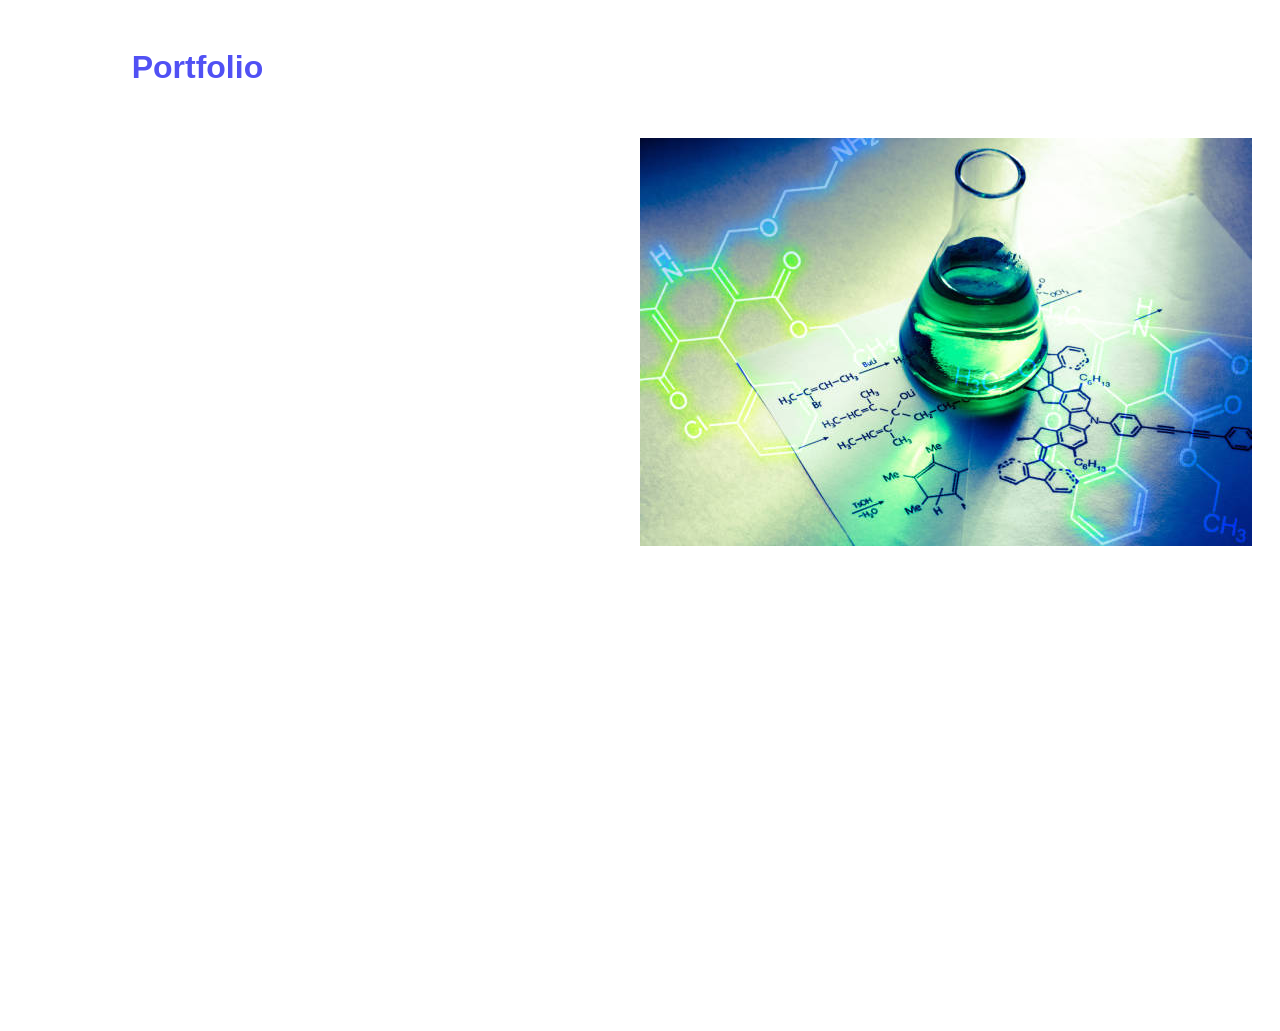
==== index.html @ a598170c "fresh link to existing respository" ====
<!DOCTYPE html>
<html lang="en">
<head>
    <meta charset="UTF-8">
    <meta name="viewport" content="width=1200">
    <title>My Portfolio</title>
    <link rel="stylesheet" href="style.css">
</head>

<body>
    <header class="header">
        <div class="logo">
            <h1>Dain's <span style="color: rgb(81, 81, 244);">Portfolio</span></h1>
        </div>
         <div class="navbar">
            <a href="index.html">Home</a>
            <a href="about me.html">About Me</a>
            <a href="skills & experience.html">Skills & Experience</a>
            <a href="services.html">Services</a>
            <a href="contact me.html">Contact Me</a>
          </div>
    </header>
    <div class="main">
        <div class="homie">
         <div class="Home-content">
           <h1>Bridging Molecular Science with Computational Intelligence<span></span></h1>
           <h3 class="typing-text">Accelerating Discovery through AI-Driven Molecular Design<span></span></h3>
           <p>I leverage advanced machine learning, deep learning, and molecular simulations to bridge the gap between complex chemical structures and functional, real-world applications. By transforming traditional, "guess-and-check" laboratory methods into high-speed, in-silico,"design-first" workflows, I enable the rapid identification and optimization of novel molecules. </p>
           </div>
           <div class="homeimg">
            <img src="chm1.jpg">
           </div>
        
        </div>
        <div class="ttp">
          <div class="img-c">
              <img src="https://media.istockphoto.com/id/1511226415/photo/unlock-potential-of-business-success-stairs-dart-and-dartboard-targets-magnifying-glass-with.jpg?s=612x612&w=0&k=20&c=AyZSkt_ajo8JfbwJp9p86Ew24N37tMoq60hR5k_g9Rk=" alt="">
         </div>
           <div>
            <h3 class="typing-text">Core Competencies & Impact</h3>
           <ol>
            <li>AI-Driven Molecular Design: Utilizing generative models (GANs) to create novel molecules with desired properties.</li>
            <li>Predictive Modeling & Simulations: Employing molecular dynamics (MD) and quantum mechanics to predict structure-activity relationships, binding affinities, and toxicity.</li>
            <li>Autonomous Discovery: Developing closed-loops AI workflows that optimize drug and material design pipelines.</li>
            <li>Protein & Bimolecular Engineering: Leveraging AI (like AlphaFold) to analyze structure-function relationships.</li>
            <li>AI-Driven Molecular Design: Utilizing generative models (GANs) to create novel molecules with desired properties.</li>
            <li>Predictive Modeling & Simulations: Employing molecular dynamics (MD) and quantum mechanics to predict structure-activity relationships, binding affinities, and toxicity.</li>
            <li>Autonomous Discovery: Developing closed-loops AI workflows that optimize drug and material design pipelines.</li>
            <li>Protein & Bimolecular Engineering: Leveraging AI (like AlphaFold) to analyze structure-function relationships.</li>
           </ol> 
           </div>
         

           </div>

        <h3 class="typing texts">Vision</h3>
           <p>Transitioning from molecular exploration to molecular engineering, creating a "computational microscpe" to visualize and manipulate molecular behavior at the atomic level, speeding up breakthroughs in therapeutics and materials.</p>
            
    
  

     
        
    
        
    

        <!-- 
        learn abiout asides tag and use it in this your project as well as article tag

        find out more tags  

    

        
</body>
</html>
---- style.css ----
body{
    padding: 20px;
    font-family: system-ui, -apple-system, BlinkMacSystemFont, 'Segoe UI', Roboto, Oxygen, Ubuntu, Cantarell, 'Open Sans', 'Helvetica Neue', sans-serif;
    font-size: 18px;
    color: #FFFFFF;
    background-image: url('https://media.istockphoto.com/id/2119624053/vector/abstract-black-pattern-line-curve-background-design-vector-illustration.jpg?s=612x612&w=0&k=20&c=AEn3Bs6nkpS7h1LYUtLP_rNRXdoQ8oTewrwnT1GDmQ8=');
}

hr{
    height: 20px; 
    width: 100%; 
    background-color: brown;
}

.typing-text {
    font-size: 24px;
    font-weight: bold;
    color: #ffffff;
    font-weight: regular; 
    
}

.header{
    display: flex;
    justify-content: space-between;
    align-items: center;
}

.navbar{
    padding-right: 20px;
}

.navbar a{
    color: #FFFFFF;
    padding: 5px;
}

.logo h1{
    font-family: Impact, Haettenschweiler, 'Arial Narrow Bold', sans-serif;
    font-weight: 5px;
    font-size: 32px;
}

.homie{
    display: flex;
    justify-content: space-between;
    align-items: center;
    padding-top: 30px;
    padding-bottom: 30px;
}

.contact-links a{
    color: #FFFFFF;
    text-decoration: none;
}


.about-flex{
display: flex;
justify-content: center;
gap: 20px;
padding: 20px;
}
.about-flex h3{
    flex: 1;
    padding: 30px;
    text-align: center;
    border: 2px solid #FFFFFF;
    background-color: black;
    border-radius: 8px;
}
@media (max-width: 1200px) {
    .about-flex {
        flex-direction: 0;
        align-items: center;
    }
    .about-flex h3 {
        width: 100%;
    }
}


.ttp{
    display: flex;
    justify-content: space-between;
}

.img-c{  
    align-items: center;
    padding-top: 50px;   
}

.typing-text{
    margin: 20px;
}


.me-img{
    display: flex;
    justify-content: center;
    align-items: center;
    gap: 30px;
    padding-top: 40px;
    padding-bottom: 40px;
    margin: 10px;
}
.side-img{
    max-width: 40%;
    height: auto;
}
.me-text{
    flex: 1;
}
@media (max-width: 1200px) {
    .me-img {
        flex-direction: 0;
        text-align: center;
    }
    .side-img {
        max-width: 100%;
        height: auto;
    }
}

.main-article{
    padding: 20px;
    border: 1px solid #ddd;
    background-color: black;
    border-radius: 8px;
    margin: 10px;
}

.comments-section{
    margin-top: 40px;
    margin-bottom: 10px;
    padding: 10px;
    border: 1px solid #ddd;
    background-color: black;
    border-radius: 8px;
}



.S-E{
    display: flex;
    justify-content: space-between;
    padding: 20px;
    border: 1px solid #ddd;
    background-color: darkolivegreen;
    border-radius: 8px;
    gap: 20px;   
    padding-bottom: 20px;
}

@media (max-width: 1200px) {
    .S-E {
        flex-direction: 0;
        align-items: center;
    }
}

.FP{
    padding: 30px;
}


.projects{
    display: inline-block;
    justify-content: space-between;
    gap: 80px;
    text-align: center;
    
}
.P1{
    padding-top: 80px;
    }
.P2{
    padding-top: 80px;
    }
.P3{
    padding-top: 80px;
    }

@media (max-width: 1200px) {
    .projects {
        align-items: center;
    }   
    .P3 {
        padding-right: 0;
    }
}
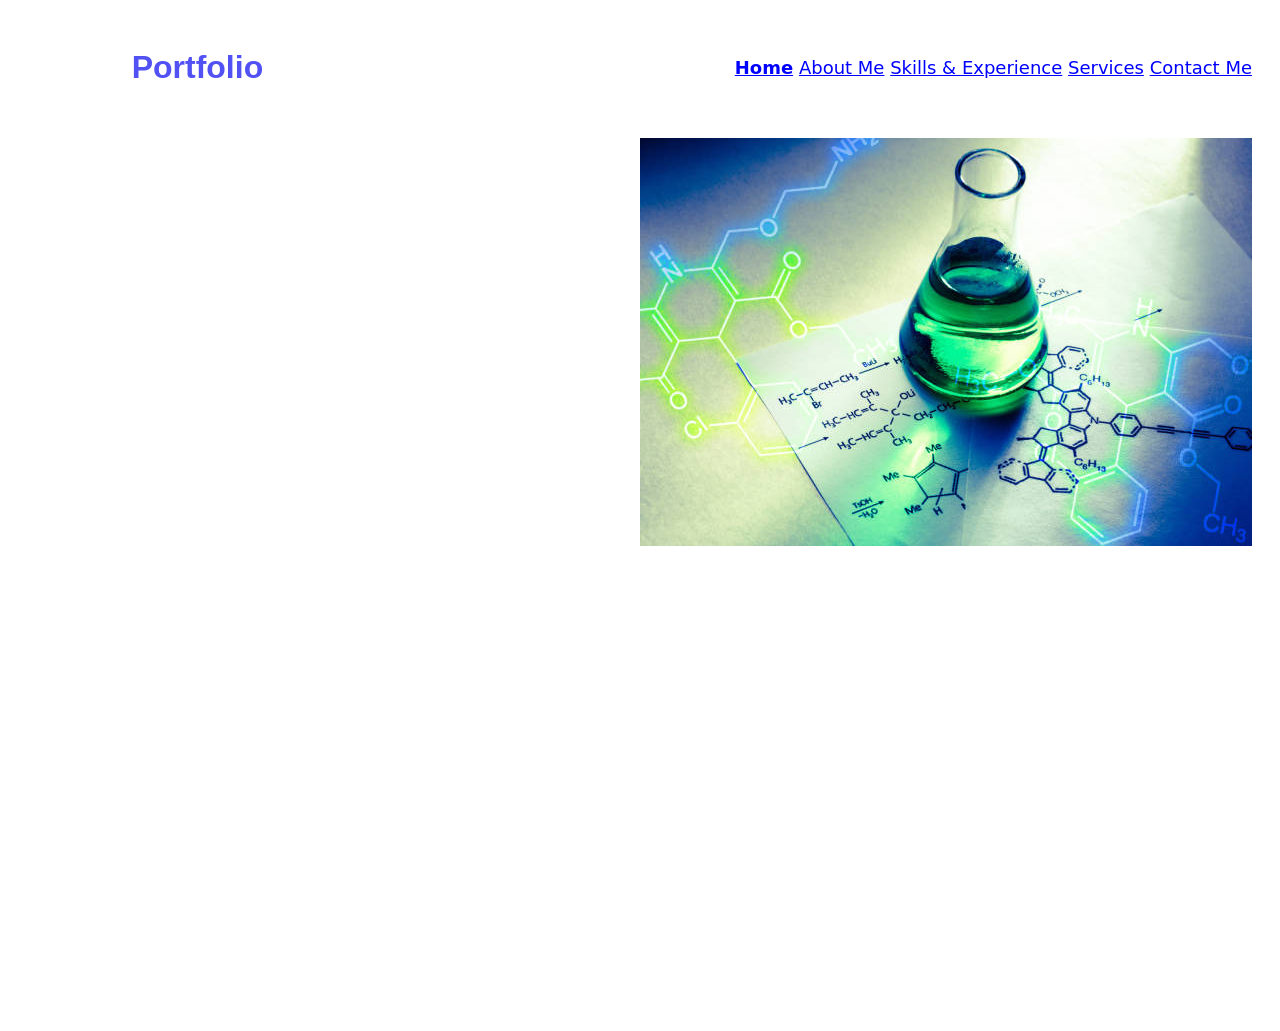
==== commit 4ea6a1e8: "Initial commit: website ready" ====
--- a/index.html
+++ b/index.html
@@ -1,10 +1,11 @@
-<!DOCTYPE html>
+    <!DOCTYPE html>
 <html lang="en">
 <head>
     <meta charset="UTF-8">
     <meta name="viewport" content="width=1200">
     <title>My Portfolio</title>
-    <link rel="stylesheet" href="style.css">
+    <link rel="stylesheet" href="global.css">
+    <link rel="stylesheet" href="index.css">
 </head>
 
 <body>
@@ -13,7 +14,7 @@
             <h1>Dain's <span style="color: rgb(81, 81, 244);">Portfolio</span></h1>
         </div>
          <div class="navbar">
-            <a href="index.html">Home</a>
+            <a class="active" href="index.html">Home</a>
             <a href="about me.html">About Me</a>
             <a href="skills & experience.html">Skills & Experience</a>
             <a href="services.html">Services</a>
--- a/global.css
+++ b/global.css
@@ -0,0 +1,78 @@
+
+body{
+    padding: 20px;
+    font-family: system-ui, -apple-system, BlinkMacSystemFont, 'Segoe UI', Roboto, Oxygen, Ubuntu, Cantarell, 'Open Sans', 'Helvetica Neue', sans-serif;
+    font-size: 18px;
+    color: #FFFFFF;
+    background-image: url('https://media.istockphoto.com/id/2119624053/vector/abstract-black-pattern-line-curve-background-design-vector-illustration.jpg?s=612x612&w=0&k=20&c=AEn3Bs6nkpS7h1LYUtLP_rNRXdoQ8oTewrwnT1GDmQ8=');
+}
+
+hr{
+    height: 20px; 
+    width: 100%; 
+    background-color: brown;
+}
+
+.typing-text {
+    font-size: 24px;
+    font-weight: bold;
+    color: #ffffff;
+    font-weight: regular; 
+    
+}
+
+.header{
+    display: flex;
+    justify-content: space-between;
+    align-items: center;
+}
+
+
+.navbar a:link {
+  color: blue;
+}
+
+
+.navbar a:hover {
+  color: red;
+  text-decoration: underline;
+}
+
+.navbar a:active {
+  color: orange;
+}
+
+.navbar a.active {
+  color: blue;
+  font-weight: bold;
+}
+
+
+
+.logo h1{
+    font-family: Impact, Haettenschweiler, 'Arial Narrow Bold', sans-serif;
+    font-weight: 5px;
+    font-size: 32px;
+}
+
+
+.typing-text{
+    margin: 20px;
+}
+
+
+
+
+
+
+
+
+
+
+
+
+ 
+
+
+
+
--- a/index.css
+++ b/index.css
@@ -0,0 +1,17 @@
+.ttp{
+    display: flex;
+    justify-content: space-between;
+}
+
+.img-c{  
+    align-items: center;
+    padding-top: 50px;   
+}
+
+.homie{
+    display: flex;
+    justify-content: space-between;
+    align-items: center;
+    padding-top: 30px;
+    padding-bottom: 30px;
+}
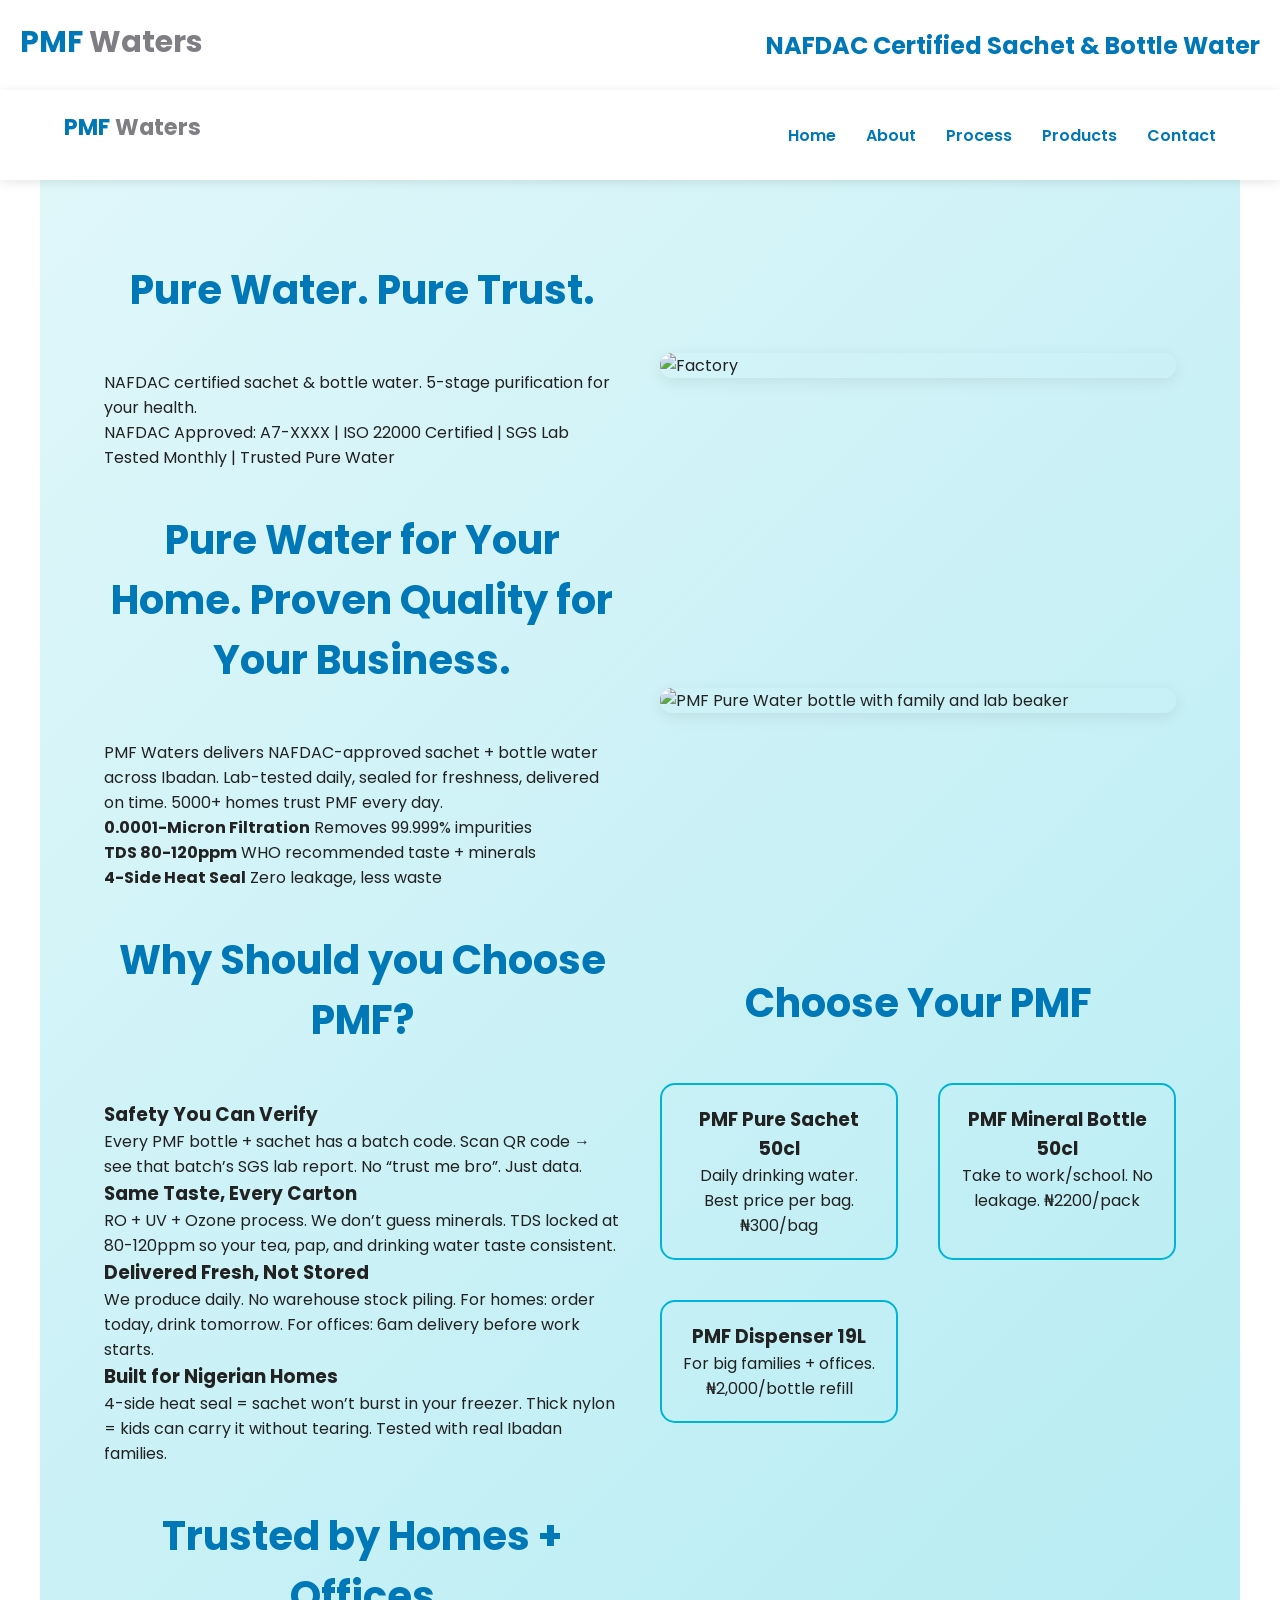
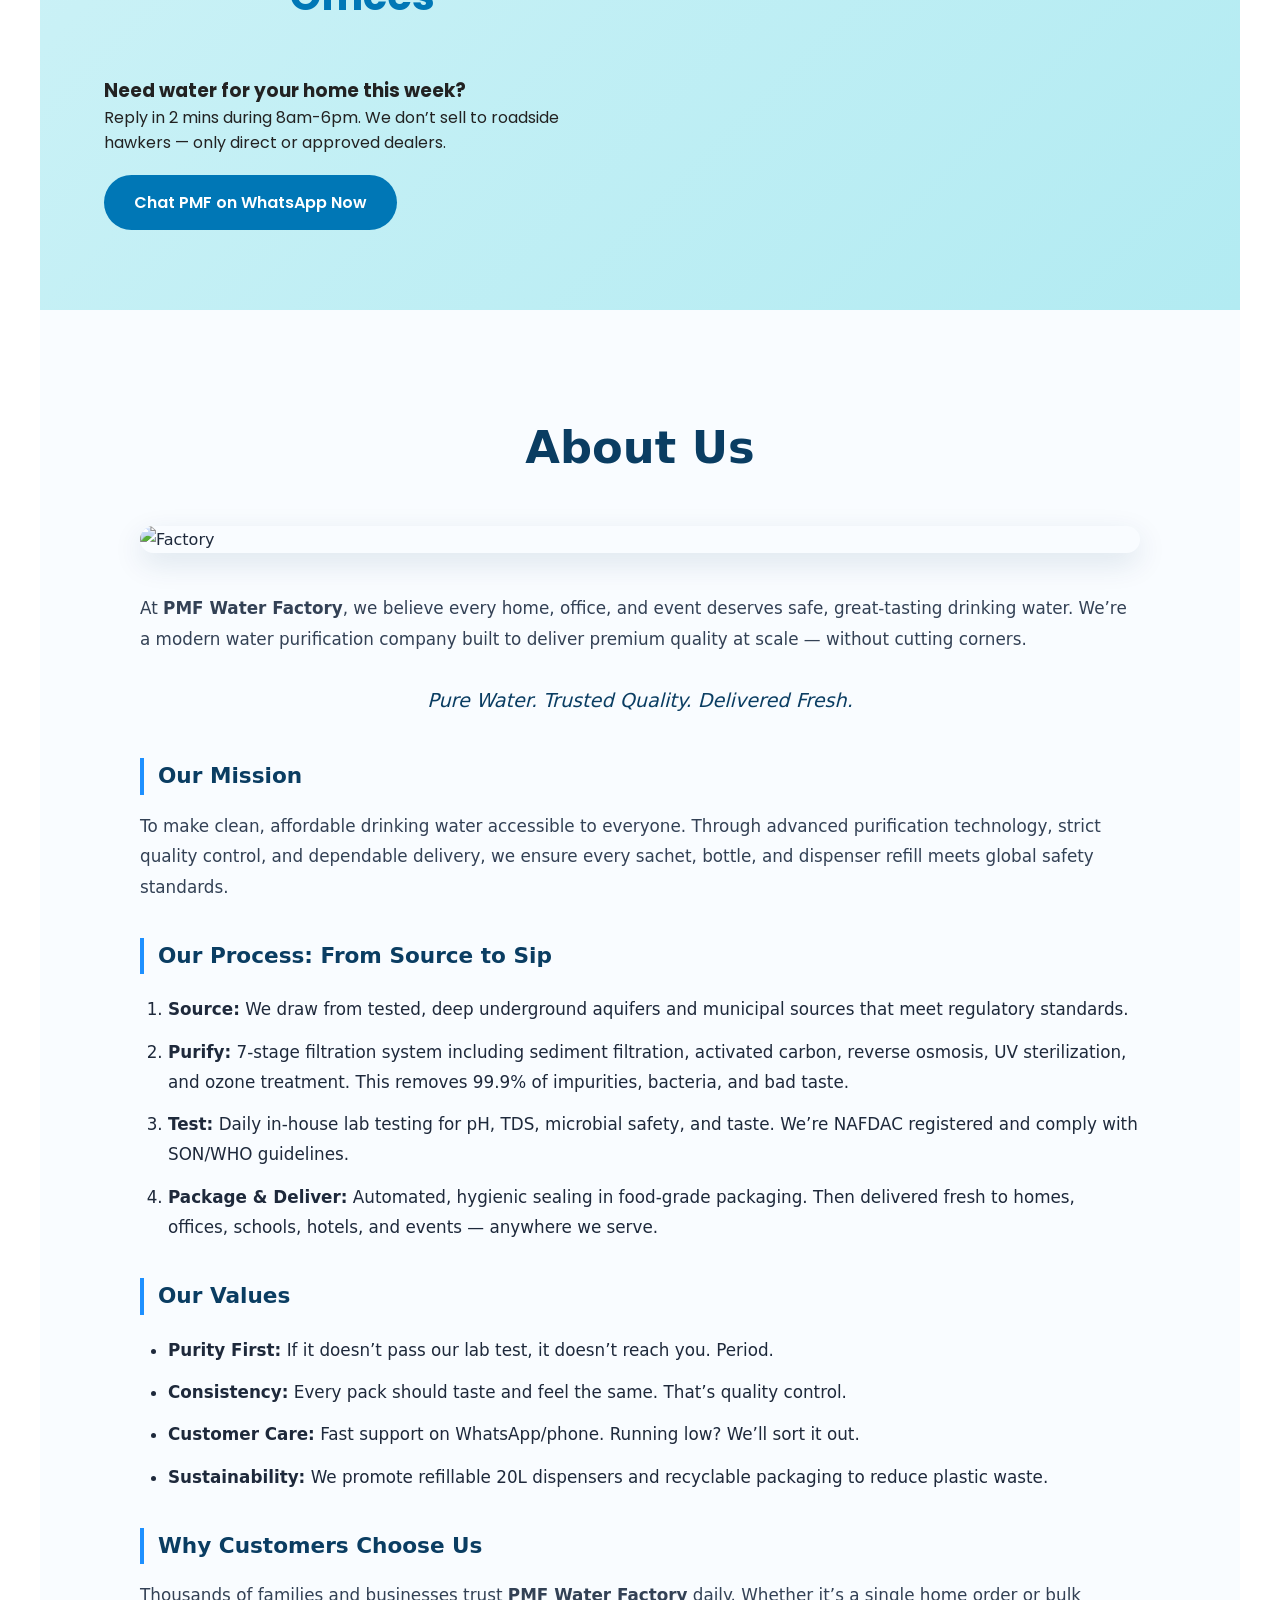
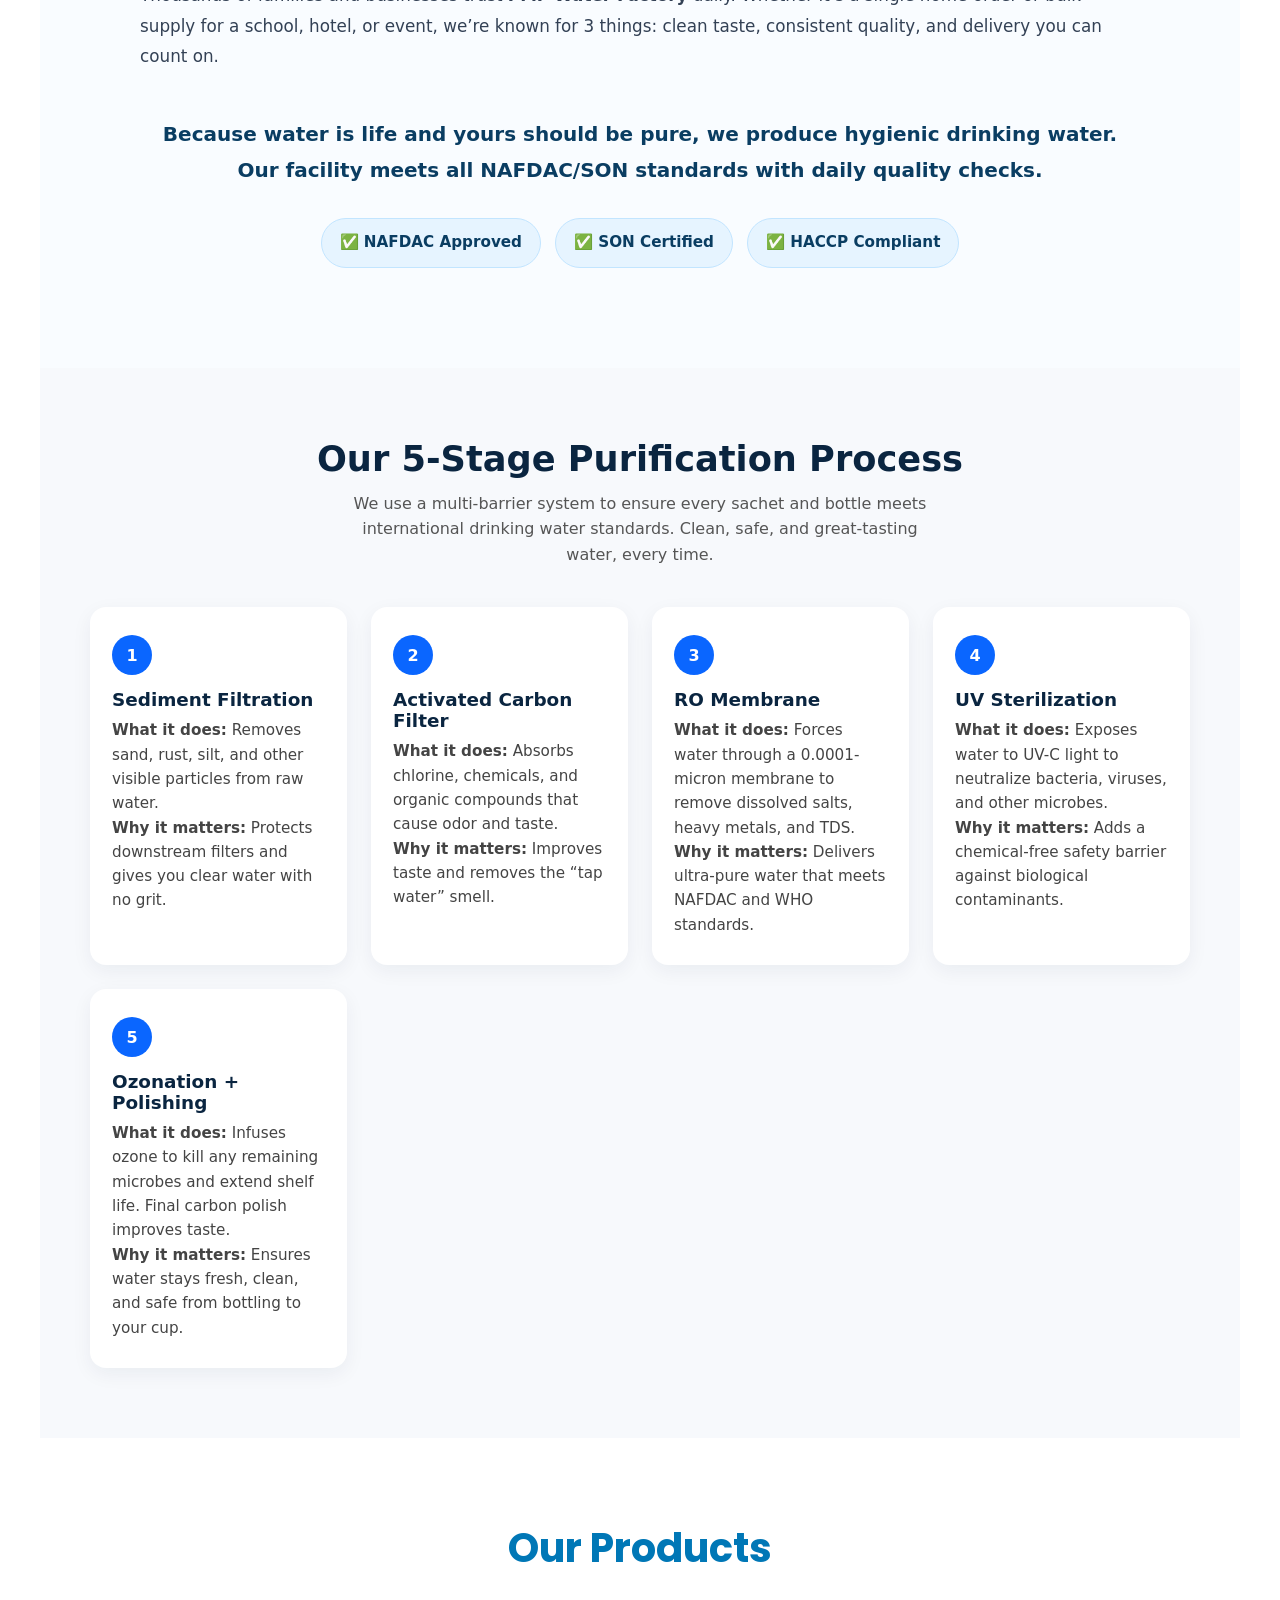
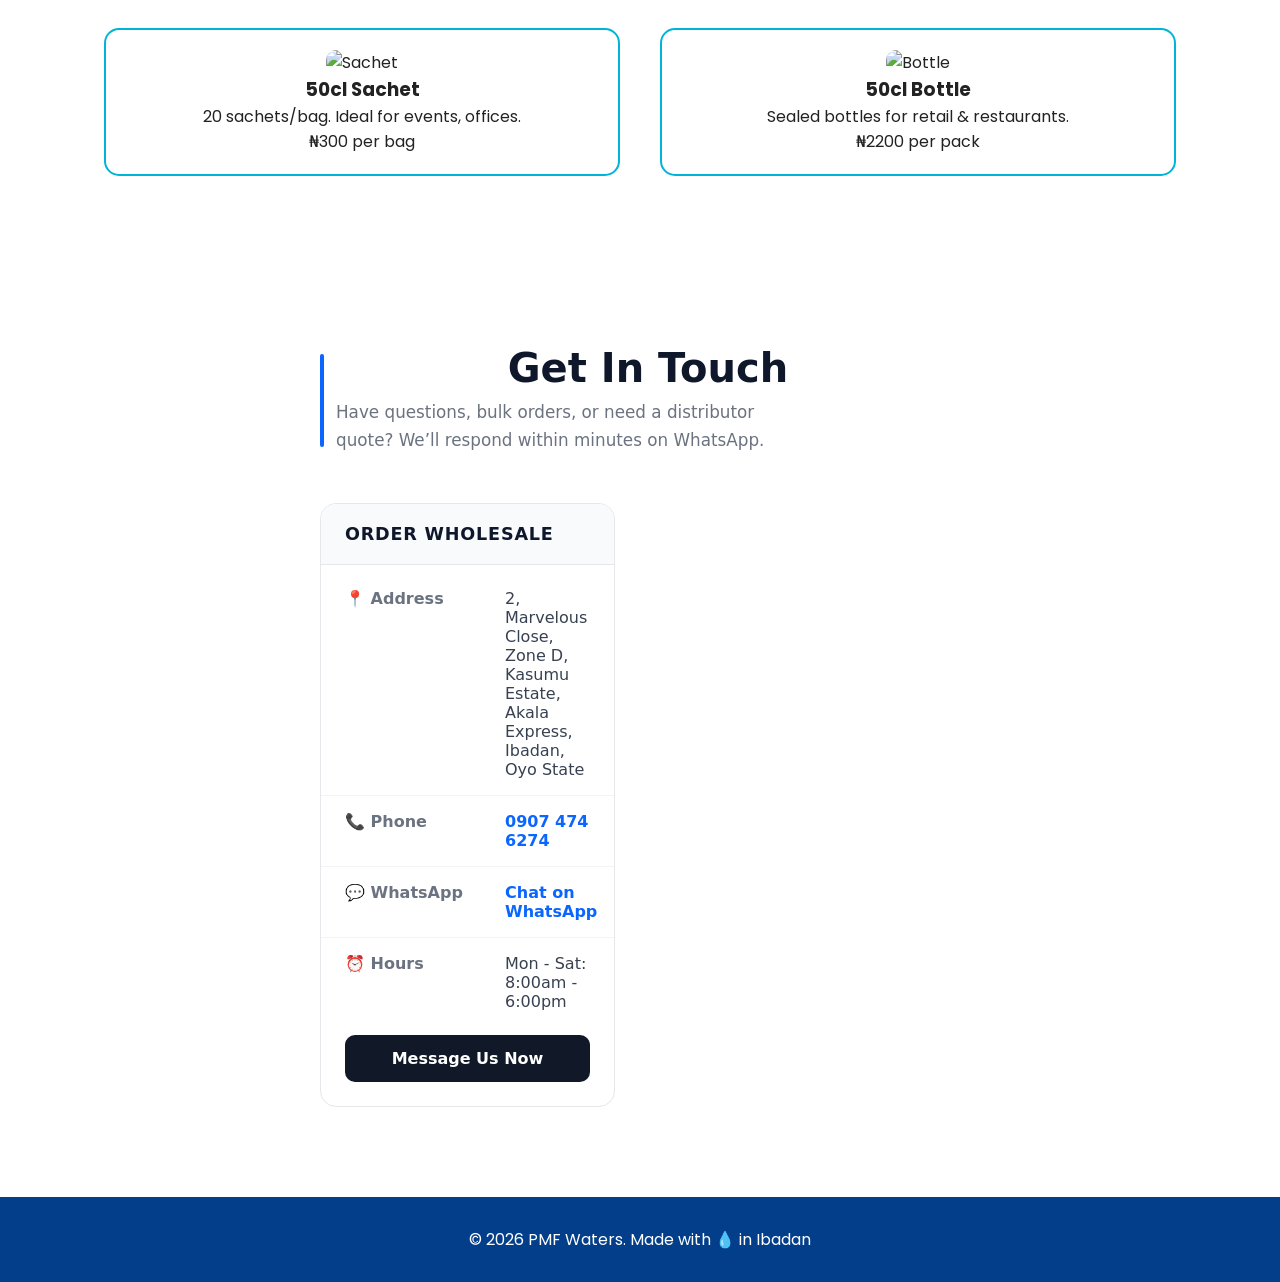
==== commit ee3056bd: "Fix filename case for Vercel" ====
--- a/index.html
+++ b/index.html
@@ -1,78 +1,292 @@
-    <!DOCTYPE html>
+<!DOCTYPE html>
 <html lang="en">
 <head>
-    <meta charset="UTF-8">
-    <meta name="viewport" content="width=1200">
-    <title>My Portfolio</title>
-    <link rel="stylesheet" href="global.css">
-    <link rel="stylesheet" href="index.css">
+  <meta charset="UTF-8">
+  <meta name="viewport" content="width=device-width, initial-scale=1.0">
+  <title>PMF Waters | NAFDAC Certified</title>
+  <link rel="stylesheet" href="styles.css">
+  <link rel="preconnect" href="https://fonts.googleapis.com">
+  <link href="https://fonts.googleapis.com/css2?family=Poppins:wght@400;600;700&display=swap" rel="stylesheet">
 </head>
-
 <body>
-    <header class="header">
+    <header class="header-content">
         <div class="logo">
-            <h1>Dain's <span style="color: rgb(81, 81, 244);">Portfolio</span></h1>
-        </div>
-         <div class="navbar">
-            <a class="active" href="index.html">Home</a>
-            <a href="about me.html">About Me</a>
-            <a href="skills & experience.html">Skills & Experience</a>
-            <a href="services.html">Services</a>
-            <a href="contact me.html">Contact Me</a>
-          </div>
+            <h1>PMF <span style="color: rgb(126, 126, 131);"> Waters </span></h1>
+        </div>
+        <p>NAFDAC Certified Sachet & Bottle Water</p>
     </header>
-    <div class="main">
-        <div class="homie">
-         <div class="Home-content">
-           <h1>Bridging Molecular Science with Computational Intelligence<span></span></h1>
-           <h3 class="typing-text">Accelerating Discovery through AI-Driven Molecular Design<span></span></h3>
-           <p>I leverage advanced machine learning, deep learning, and molecular simulations to bridge the gap between complex chemical structures and functional, real-world applications. By transforming traditional, "guess-and-check" laboratory methods into high-speed, in-silico,"design-first" workflows, I enable the rapid identification and optimization of novel molecules. </p>
-           </div>
-           <div class="homeimg">
-            <img src="chm1.jpg">
-           </div>
-        
-        </div>
-        <div class="ttp">
-          <div class="img-c">
-              <img src="https://media.istockphoto.com/id/1511226415/photo/unlock-potential-of-business-success-stairs-dart-and-dartboard-targets-magnifying-glass-with.jpg?s=612x612&w=0&k=20&c=AyZSkt_ajo8JfbwJp9p86Ew24N37tMoq60hR5k_g9Rk=" alt="">
-         </div>
-           <div>
-            <h3 class="typing-text">Core Competencies & Impact</h3>
-           <ol>
-            <li>AI-Driven Molecular Design: Utilizing generative models (GANs) to create novel molecules with desired properties.</li>
-            <li>Predictive Modeling & Simulations: Employing molecular dynamics (MD) and quantum mechanics to predict structure-activity relationships, binding affinities, and toxicity.</li>
-            <li>Autonomous Discovery: Developing closed-loops AI workflows that optimize drug and material design pipelines.</li>
-            <li>Protein & Bimolecular Engineering: Leveraging AI (like AlphaFold) to analyze structure-function relationships.</li>
-            <li>AI-Driven Molecular Design: Utilizing generative models (GANs) to create novel molecules with desired properties.</li>
-            <li>Predictive Modeling & Simulations: Employing molecular dynamics (MD) and quantum mechanics to predict structure-activity relationships, binding affinities, and toxicity.</li>
-            <li>Autonomous Discovery: Developing closed-loops AI workflows that optimize drug and material design pipelines.</li>
-            <li>Protein & Bimolecular Engineering: Leveraging AI (like AlphaFold) to analyze structure-function relationships.</li>
-           </ol> 
-           </div>
-         
-
-           </div>
-
-        <h3 class="typing texts">Vision</h3>
-           <p>Transitioning from molecular exploration to molecular engineering, creating a "computational microscpe" to visualize and manipulate molecular behavior at the atomic level, speeding up breakthroughs in therapeutics and materials.</p>
-            
+
+  
+  <nav>
+        <div class="logo"> 
+         <h1>PMF <span style="color: rgb(126, 126, 131);"> Waters </span></h1>
+        </div>
     
-  
-
-     
-        
-    
-        
-    
-
-        <!-- 
-        learn abiout asides tag and use it in this your project as well as article tag
-
-        find out more tags  
-
-    
-
-        
-</body>
-</html>+    <ul>
+      <li><a href="#home">Home</a></li>
+      <li><a href="#about">About</a></li>
+      <li><a href="#process">Process</a></li>
+      <li><a href="#products">Products</a></li>
+      <li><a href="#contact">Contact</a></li>
+    </ul>
+  </nav>
+
+  <section id="home" class="home-content">
+    <div class="home-text">
+      <h2>Pure Water. Pure Trust.</h2>
+      <p>NAFDAC certified sachet & bottle water. 5-stage purification for your health.</p>
+      <p>NAFDAC Approved: A7-XXXX | ISO 22000 Certified | SGS Lab Tested Monthly | Trusted Pure Water</p>
+    </div>
+    <div class="home-image">
+     <img src="https://media.istockphoto.com/id/1272800955/photo/industrial-interiors-or-indoors-and-machinery-factory-line-for-bottling-of-pure-spring-water.jpg?s=612x612&w=0&k=20&c=aq4plY8VRQYxeNRdjvNTChdaXOuWzZO6Kbf7ujkk5sE=" alt="Factory">
+    </div>
+
+    <div class="pmf-home-content-text">
+      <h2>Pure Water for Your Home. Proven Quality for Your Business.</h2>
+      <p>PMF Waters delivers NAFDAC-approved sachet + bottle water across Ibadan. Lab-tested daily, sealed for freshness, delivered on time. 5000+ homes trust PMF every day.</p>
+      
+      <div class="pmf-trust-icons">
+        <div class="icon-box">
+          <strong>0.0001-Micron Filtration</strong>
+          <span>Removes 99.999% impurities</span>
+        </div>
+        <div class="icon-box">
+          <strong>TDS 80-120ppm</strong>
+          <span>WHO recommended taste + minerals</span>
+        </div>
+        <div class="icon-box">
+          <strong>4-Side Heat Seal</strong>
+          <span>Zero leakage, less waste</span>
+        </div>
+      </div>
+    </div>
+
+    <div class="pmf-home-content-img">
+      <img src="https://media.istockphoto.com/id/1272800955/photo/industrial-interiors-or-indoors-and-machinery-factory-line-for-bottling-of-pure-spring-water.jpg?s=612x612&w=0&k=20&c=aq4plY8VRQYxeNRdjvNTChdaXOuWzZO6Kbf7ujkk5sE=" alt="PMF Pure Water bottle with family and lab beaker">
+    </div>
+  
+
+
+  <div class="pmf-benefits">
+    <h2>Why Should you Choose PMF?</h2>
+    <div class="benefit-grid">
+      
+      <div class="benefit-card">
+        <h3>Safety You Can Verify</h3>
+        <p>Every PMF bottle + sachet has a batch code. Scan QR code → see that batch’s SGS lab report. No “trust me bro”. Just data.</p>
+      </div>
+
+      <div class="benefit-card">
+        <h3>Same Taste, Every Carton</h3>
+        <p>RO + UV + Ozone process. We don’t guess minerals. TDS locked at 80-120ppm so your tea, pap, and drinking water taste consistent.</p>
+      </div>
+
+      <div class="benefit-card">
+        <h3>Delivered Fresh, Not Stored</h3>
+        <p>We produce daily. No warehouse stock piling. For homes: order today, drink tomorrow. For offices: 6am delivery before work starts.</p>
+      </div>
+
+      <div class="benefit-card">
+        <h3>Built for Nigerian Homes</h3>
+        <p>4-side heat seal = sachet won’t burst in your freezer. Thick nylon = kids can carry it without tearing. Tested with real Ibadan families.</p>
+      </div>
+
+    </div>
+  </div>
+
+  
+  <div class="pmf-products-preview">
+    <h2>Choose Your PMF</h2>
+    <div class="product-grid">
+      
+      <div class="product-card">
+        <h3>PMF Pure Sachet 50cl</h3>
+        <p>Daily drinking water. Best price per bag. ₦300/bag</p>
+      </div>
+
+      <div class="product-card">
+        <h3>PMF Mineral Bottle 50cl</h3>
+        <p>Take to work/school. No leakage. ₦2200/pack</p>
+      </div>
+
+      <div class="product-card">
+        <h3>PMF Dispenser 19L</h3>
+        <p>For big families + offices. ₦2,000/bottle refill</p> 
+      </div>
+
+    </div>
+  </div>
+
+ 
+  <div class="pmf-social-proof">
+    <h2>Trusted by Homes + Offices</h2>
+     <h3>Need water for your home this week?</h3>  
+     <p class="pmf-micro">Reply in 2 mins during 8am-6pm. We don’t sell to roadside hawkers — only direct or approved dealers.</p>
+      <a href="https://wa.me/09074746274?text=Hi%20PMF%2C%20I%20need%20water%20for%20my%20home" target="_blank" class="btn btn-white">
+        Chat PMF on WhatsApp Now
+      </a>
+  </div>
+  </section>
+
+  <section id="about">
+
+    <div class="container">
+    <h2>About Us</h2>
+    <div class="about-grid">
+      <img src="assets/factory.jpg" alt="Factory">
+    </div>
+
+    <p>
+      At <strong>PMF Water Factory</strong>, we believe every home, office, and event deserves safe, great-tasting drinking water. 
+      We’re a modern water purification company built to deliver premium quality at scale — without cutting corners.
+    </p>
+     <p class="tagline"><em>Pure Water. Trusted Quality. Delivered Fresh.</em></p>
+
+    <h4>Our Mission</h4>
+    <p>
+      To make clean, affordable drinking water accessible to everyone. Through advanced purification technology, 
+      strict quality control, and dependable delivery, we ensure every sachet, bottle, and dispenser refill meets global safety standards.
+    </p>
+
+    <h4>Our Process: From Source to Sip</h4>
+    <ol>
+      <li><strong>Source:</strong> We draw from tested, deep underground aquifers and municipal sources that meet regulatory standards.</li>
+      <li><strong>Purify:</strong> 7-stage filtration system including sediment filtration, activated carbon, reverse osmosis, UV sterilization, and ozone treatment. This removes 99.9% of impurities, bacteria, and bad taste.</li>
+      <li><strong>Test:</strong> Daily in-house lab testing for pH, TDS, microbial safety, and taste. We’re NAFDAC registered and comply with SON/WHO guidelines.</li>
+      <li><strong>Package & Deliver:</strong> Automated, hygienic sealing in food-grade packaging. Then delivered fresh to homes, offices, schools, hotels, and events — anywhere we serve.</li>
+    </ol>
+
+    <h4>Our Values</h4>
+    <ul>
+      <li><strong>Purity First:</strong> If it doesn’t pass our lab test, it doesn’t reach you. Period.</li>
+      <li><strong>Consistency:</strong> Every pack should taste and feel the same. That’s quality control.</li>
+      <li><strong>Customer Care:</strong> Fast support on WhatsApp/phone. Running low? We’ll sort it out.</li>
+      <li><strong>Sustainability:</strong> We promote refillable 20L dispensers and recyclable packaging to reduce plastic waste.</li>
+    </ul>
+
+    <h4>Why Customers Choose Us</h4>
+    <p>
+      Thousands of families and businesses trust <strong>PMF Water Factory</strong> daily. Whether it’s a single home order or bulk supply 
+      for a school, hotel, or event, we’re known for 3 things: clean taste, consistent quality, and delivery you can count on.
+    </p>
+
+    <p class="closing"><strong>Because water is life and yours should be pure, we produce hygienic drinking water. Our facility meets all NAFDAC/SON standards with daily quality checks.</strong></p>
+
+    <div>
+         <ul class="badges">
+          <li>✅ NAFDAC Approved</li>
+          <li>✅ SON Certified</li>
+          <li>✅ HACCP Compliant</li>
+        </ul>
+      </div>
+
+  </div>
+
+  </section>
+
+  <section id="process">
+  <div class="container">
+    <h2>Our 5-Stage Purification Process</h2>
+    <p class="subtext">
+      We use a multi-barrier system to ensure every sachet and bottle meets international drinking water standards. Clean, safe, and great-tasting water, every time.
+    </p>
+
+    <div class="process-grid">
+      <div class="step">
+        <div class="badge">1</div>
+        <h3>Sediment Filtration</h3>
+        <p><strong>What it does:</strong> Removes sand, rust, silt, and other visible particles from raw water.</p>
+        <p><strong>Why it matters:</strong> Protects downstream filters and gives you clear water with no grit.</p>
+      </div>
+
+      <div class="step">
+        <div class="badge">2</div>
+        <h3>Activated Carbon Filter</h3>
+        <p><strong>What it does:</strong> Absorbs chlorine, chemicals, and organic compounds that cause odor and taste.</p>
+        <p><strong>Why it matters:</strong> Improves taste and removes the “tap water” smell.</p>
+      </div>
+
+      <div class="step">
+        <div class="badge">3</div>
+        <h3>RO Membrane</h3>
+        <p><strong>What it does:</strong> Forces water through a 0.0001-micron membrane to remove dissolved salts, heavy metals, and TDS.</p>
+        <p><strong>Why it matters:</strong> Delivers ultra-pure water that meets NAFDAC and WHO standards.</p>
+      </div>
+
+      <div class="step">
+        <div class="badge">4</div>
+        <h3>UV Sterilization</h3>
+        <p><strong>What it does:</strong> Exposes water to UV-C light to neutralize bacteria, viruses, and other microbes.</p>
+        <p><strong>Why it matters:</strong> Adds a chemical-free safety barrier against biological contaminants.</p>
+      </div>
+
+      <div class="step">
+        <div class="badge">5</div>
+        <h3>Ozonation + Polishing</h3>
+        <p><strong>What it does:</strong> Infuses ozone to kill any remaining microbes and extend shelf life. Final carbon polish improves taste.</p>
+        <p><strong>Why it matters:</strong> Ensures water stays fresh, clean, and safe from bottling to your cup.</p>
+      </div>
+    </div>
+  </div>
+</section>
+
+
+  <section id="products">
+    <h2>Our Products</h2>
+    <div class="product-grid">
+      <div class="product-card">
+        <img src="assets/sachet.jpg" alt="Sachet">
+        <h3>50cl Sachet</h3>
+        <p>20 sachets/bag. Ideal for events, offices.</p>
+        <span>₦300 per bag</span>
+      </div>
+      <div class="product-card">
+        <img src="assets/bottle.jpg" alt="Bottle">
+        <h3>50cl Bottle</h3>
+        <p>Sealed bottles for retail & restaurants.</p>
+        <span>₦2200 per pack</span>
+      </div>
+    </div>
+  </section>
+
+
+  <section id="contact">
+  <div class="container">
+    <div class="contact-header">
+      <h2>Get In Touch</h2>
+      <p class="subtext">Have questions, bulk orders, or need a distributor quote? We’ll respond within minutes on WhatsApp.</p>
+    </div>
+
+    <div class="contact-grid">
+      <div class="contact-card">
+        <div class="icon">📦</div>
+        <h3>Order Wholesale</h3>
+        <ul class="contact-list">
+          <li>
+            <span class="label">📍 Address</span>
+            <span>2, Marvelous Close, Zone D, Kasumu Estate, Akala Express, Ibadan, Oyo State</span>
+          </li>
+          <li>
+            <span class="label">📞 Phone</span>
+            <a href="tel:+2349074746274">0907 474 6274</a>
+          </li>
+          <li>
+            <span class="label">💬 WhatsApp</span>
+            <a href="https://wa.me/2349074746274?text=Hi%20PMF%2C%20I%20want%20to%20order%20water%20wholesale" target="_blank">Chat on WhatsApp</a>
+          </li>
+          <li>
+            <span class="label">⏰ Hours</span>
+            <span>Mon - Sat: 8:00am - 6:00pm</span>
+          </li>
+        </ul>
+        <a href="https://wa.me/2349074746274?text=Hi%20PMF%2C%20I%20want%20to%20order%20water%20wholesale" target="_blank" class="btn btn-primary">Message Us Now</a>
+      </div>     
+    </div>
+  </div>
+</section>
+
+
+  <footer>© 2026 PMF Waters. Made with 💧 in Ibadan</footer>
+
+  
+</body>
--- a/styles.css
+++ b/styles.css
@@ -0,0 +1,436 @@
+.header-content{
+    display: flex;
+    justify-content: space-between;
+    align-items: center;
+    padding-top: 20px;
+    margin-left: 20px;
+    margin-right: 20px;
+    padding-bottom: 20px;
+}
+
+
+.typing-text{
+    margin: 20px;
+}
+
+.logo{
+    font-size: 15px;
+    font-weight: bold;
+    color: #0077b6;
+    font-weight: regular;
+}
+
+.header-content{
+    font-size: 24px;
+    font-weight: bold;
+    color: #0077b6;
+    font-weight: regular;
+}
+
+* { margin: 0; padding: 0; box-sizing: border-box; }
+body { font-family: 'Poppins', sans-serif; color: #222; scroll-behavior: smooth; }
+
+nav {
+  display: flex; justify-content: space-between; align-items: center;
+  padding: 20px 5%; background: white; box-shadow: 0 2px 10px rgba(0,0,0,0.1);
+  position: sticky; top: 0; z-index: 1000;
+}
+.logo { height: 50px; }
+nav ul { display: flex; list-style: none; gap: 30px; }
+nav a { text-decoration: none; color: #0077b6; font-weight: 600; }
+
+.home-content {
+  display: grid; grid-template-columns: 1fr 1fr; gap: 40px;
+  padding: 80px 5%; background: linear-gradient(135deg, #e0f7fa, #b2ebf2);
+  align-items: center;
+}
+.home-content
+ h1 { font-size: 3rem; color: #0077b6; margin-bottom: 20px; }
+.btn {
+  display: inline-block; background: #0077b6; color: white;
+  padding: 15px 30px; border-radius: 50px; text-decoration: none;
+  margin-top: 20px; font-weight: 600;
+}
+
+section { padding: 80px 5%; max-width: 1200px; margin: auto; }
+h2 { text-align: center; font-size: 2.5rem; color: #0077b6; margin-bottom: 50px; }
+
+.process-grid { display: grid; grid-template-columns: repeat(5, 1fr); gap: 20px; }
+.step { background: #f0f9ff; padding: 30px 20px; border-radius: 10px; text-align: center; }
+
+.product-grid { display: grid; grid-template-columns: repeat(2, 1fr); gap: 40px; }
+.product-card { border: 2px solid #00b4d8; border-radius: 15px; padding: 20px; text-align: center; }
+.product-card img { width: 100%; height: 250px; object-fit: cover; border-radius: 10px; }
+
+.contact-grid { display: grid; grid-template-columns: 1fr 1fr; gap: 50px; }
+form input, form textarea { width: 100%; padding: 15px; margin-bottom: 15px; border: 1px solid #ddd; border-radius: 8px; }
+form button { background: #0077b6; color: white; border: none; padding: 15px 30px; border-radius: 8px; cursor: pointer; }
+
+footer { background: #023e8a; color: white; text-align: center; padding: 30px; }
+
+
+@media (max-width: 768px) {
+ .home-content,.about-grid,.process-grid,.product-grid,.contact-grid { grid-template-columns: 1fr; }
+  nav ul { display: none; } 
+}
+
+
+#about {
+  padding: clamp(60px, 8vw, 100px) 20px;
+  background: #f9fcff;
+  color: #1e293b;
+  font-family: 'Inter', system-ui, -apple-system, sans-serif;
+  line-height: 1.7;
+}
+
+#about .container {
+  max-width: 1000px;
+  margin: 0 auto;
+}
+
+#about h2 {
+  font-size: clamp(2rem, 4vw, 2.8rem);
+  font-weight: 700;
+  color: #0a3d62;
+  text-align: center;
+  margin: 0 0 40px 0;
+}
+
+
+#about .about-grid {
+  margin: 0 0 40px 0;
+  border-radius: 16px;
+  overflow: hidden;
+  box-shadow: 0 10px 30px rgba(10, 61, 98, 0.12);
+}
+
+#about .about-grid img {
+  width: 100%;
+  height: auto;
+  display: block;
+  object-fit: cover;
+}
+
+
+#about p {
+  font-size: 1.05rem;
+  color: #334155;
+  margin-bottom: 18px;
+  line-height: 1.8;
+}
+
+#about .tagline {
+  text-align: center;
+  font-size: 1.2rem;
+  color: #0a3d62;
+  font-weight: 500;
+  margin: 30px 0 40px 0;
+}
+
+#about h4 {
+  font-size: 1.35rem;
+  font-weight: 600;
+  color: #0a3d62;
+  margin: 36px 0 16px 0;
+  padding-left: 14px;
+  border-left: 4px solid #1e90ff;
+}
+
+#about ol, 
+#about ul {
+  margin: 20px 0 20px 28px;
+}
+
+#about ol li, 
+#about ul li {
+  margin-bottom: 12px;
+  font-size: 1.05rem;
+  line-height: 1.8;
+}
+
+#about .closing {
+  text-align: center;
+  font-size: 1.25rem;
+  font-weight: 600;
+  color: #0a3d62;
+  margin: 45px 0 30px 0;
+}
+
+
+#about .badges {
+  display: flex;
+  flex-wrap: wrap;
+  gap: 14px;
+  justify-content: center;
+  list-style: none;
+  padding: 0;
+  margin: 25px 0 0 0;
+}
+
+#about .badges li {
+  background: #e6f4ff;
+  color: #0a3d62;
+  padding: 10px 18px;
+  border-radius: 50px;
+  font-weight: 600;
+  font-size: 0.95rem;
+  border: 1px solid #c2e5ff;
+  margin: 0;
+}
+
+/* Mobile Responsive */
+@media (max-width: 768px) {
+  #about {
+    padding: 50px 18px;
+  }
+  
+  #about h2 {
+    font-size: 2rem;
+    margin-bottom: 30px;
+  }
+  
+  #about h4 {
+    font-size: 1.2rem;
+  }
+  
+  #about p, 
+  #about li {
+    font-size: 1rem;
+  }
+  
+  #about .tagline {
+    font-size: 1.1rem;
+  }
+  
+  #about .badges {
+    flex-direction: column;
+    align-items: center;
+  }
+  
+  #about .badges li {
+    width: 100%;
+    max-width: 280px;
+    text-align: center;
+  }
+}
+
+#process {
+    padding: 70px 20px;
+    background: #f7f9fc;
+    font-family: system-ui, sans-serif;
+  }
+  #process .container {
+    max-width: 1100px;
+    margin: 0 auto;
+    text-align: center;
+  }
+  #process h2 {
+    font-size: 2.2rem;
+    margin-bottom: 12px;
+    color: #0a2540;
+  }
+  #process .subtext {
+    color: #555;
+    max-width: 600px;
+    margin: 0 auto 40px;
+    line-height: 1.6;
+  }
+  .process-grid {
+    display: grid;
+    grid-template-columns: repeat(auto-fit, minmax(240px, 1fr));
+    gap: 24px;
+  }
+  .step {
+    background: #fff;
+    padding: 28px 22px;
+    border-radius: 16px;
+    box-shadow: 0 6px 20px rgba(10,37,64,0.06);
+    text-align: left;
+    position: relative;
+  }
+  .step .badge {
+    width: 40px;
+    height: 40px;
+    background: #0a66ff;
+    color: #fff;
+    font-weight: 700;
+    border-radius: 50%;
+    display: grid;
+    place-items: center;
+    margin-bottom: 14px;
+  }
+  .step h3 {
+    font-size: 1.15rem;
+    color: #0a2540;
+    margin: 0 0 8px;
+  }
+  .step p {
+    font-size: 0.95rem;
+    color: #444;
+    line-height: 1.6;
+    margin: 0;
+  }
+
+  
+  @import url('https://fonts.googleapis.com/css2?family=Inter:wght@400;600;700;800&display=swap');
+
+#contact {
+  padding: 90px 24px;
+  background: #fff;
+  font-family: 'Inter', system-ui, sans-serif;
+  color: #111827;
+}
+#contact .container {
+  max-width: 640px;
+  margin: 0 auto;
+}
+.contact-header {
+  text-align: left;
+  margin-bottom: 48px;
+  position: relative;
+  padding-left: 16px;
+}
+.contact-header::before {
+  content: "";
+  position: absolute;
+  left: 0;
+  top: 8px;
+  width: 4px;
+  height: calc(100% - 16px);
+  background: #0a66ff;
+  border-radius: 2px;
+}
+#contact h2 {
+  font-size: 2.5rem;
+  font-weight: 800;
+  color: #0f172a;
+  margin: 0 0 8px;
+  line-height: 1.1;
+}
+#contact .subtext {
+  color: #6b7280;
+  line-height: 1.7;
+  font-size: 1.05rem;
+  max-width: 480px;
+}
+
+.contact-grid {
+  display: grid;
+}
+.contact-card {
+  background: #fff;
+  padding: 0;
+  border: 1px solid #e5e7eb;
+  border-radius: 16px;
+  overflow: hidden;
+}
+.contact-card .icon {
+  display: none; 
+}
+.contact-card h3 {
+  font-size: 1.1rem;
+  font-weight: 700;
+  color: #0f172a;
+  margin: 0;
+  padding: 20px 24px;
+  background: #f9fafb;
+  border-bottom: 1px solid #e5e7eb;
+  text-transform: uppercase;
+  letter-spacing: 0.8px;
+}
+
+.contact-list {
+  list-style: none;
+  padding: 8px 0;
+  margin: 0;
+}
+.contact-list li {
+  display: grid;
+  grid-template-columns: 140px 1fr;
+  gap: 20px;
+  font-size: 1rem;
+  color: #374151;
+  padding: 16px 24px;
+  border-bottom: 1px solid #f3f4f6;
+  transition: background 0.15s ease;
+}
+.contact-list li:hover {
+  background: #f9fafb;
+}
+.contact-list li:last-child {
+  border-bottom: 0;
+}
+.contact-list .label {
+  font-weight: 600;
+  color: #6b7280;
+}
+.contact-list a {
+  color: #0a66ff;
+  text-decoration: none;
+  font-weight: 600;
+}
+.contact-list a:hover {
+  text-decoration: underline;
+}
+
+.btn-primary {
+  display: block;
+  width: calc(100% - 48px);
+  margin: 0 24px 24px;
+  text-align: center;
+  padding: 14px 20px;
+  background: #111827;
+  color: #fff;
+  font-weight: 700;
+  border-radius: 10px;
+  text-decoration: none;
+  font-size: 1rem;
+  transition: background 0.2s ease;
+}
+.btn-primary:hover {
+  background: #0a66ff;
+}
+
+
+@media (max-width: 560px) {
+  .contact-header { text-align: center; padding-left: 0; }
+  .contact-header::before { display: none; }
+  .contact-list li {
+    grid-template-columns: 1fr;
+    gap: 4px;
+    padding: 14px 20px;
+  }
+  .btn-primary { width: calc(100% - 40px); margin: 0 20px 20px; }
+}
+
+.pmf-home-content-img {
+    max-width: 700px;   
+    width: 100%; 
+    margin: 0 auto;     
+    border-radius: 12px;
+    overflow: hidden;
+    box-shadow: 0 4px 16px rgba(0, 0, 0, 0.08);
+  }
+
+  .pmf-home-content-img img {
+    display: block;
+    width: 100%;
+    height: auto;       
+    object-fit: cover;
+  }
+
+.home-image {
+    max-width: 700px;   
+    width: 100%; 
+    margin: 0 auto;     
+    border-radius: 12px;
+    overflow: hidden;
+    box-shadow: 0 4px 16px rgba(0, 0, 0, 0.08);
+  }
+
+  .home-image img {
+    display: block;
+    width: 100%;
+    height: auto;       
+    object-fit: cover;
+  }
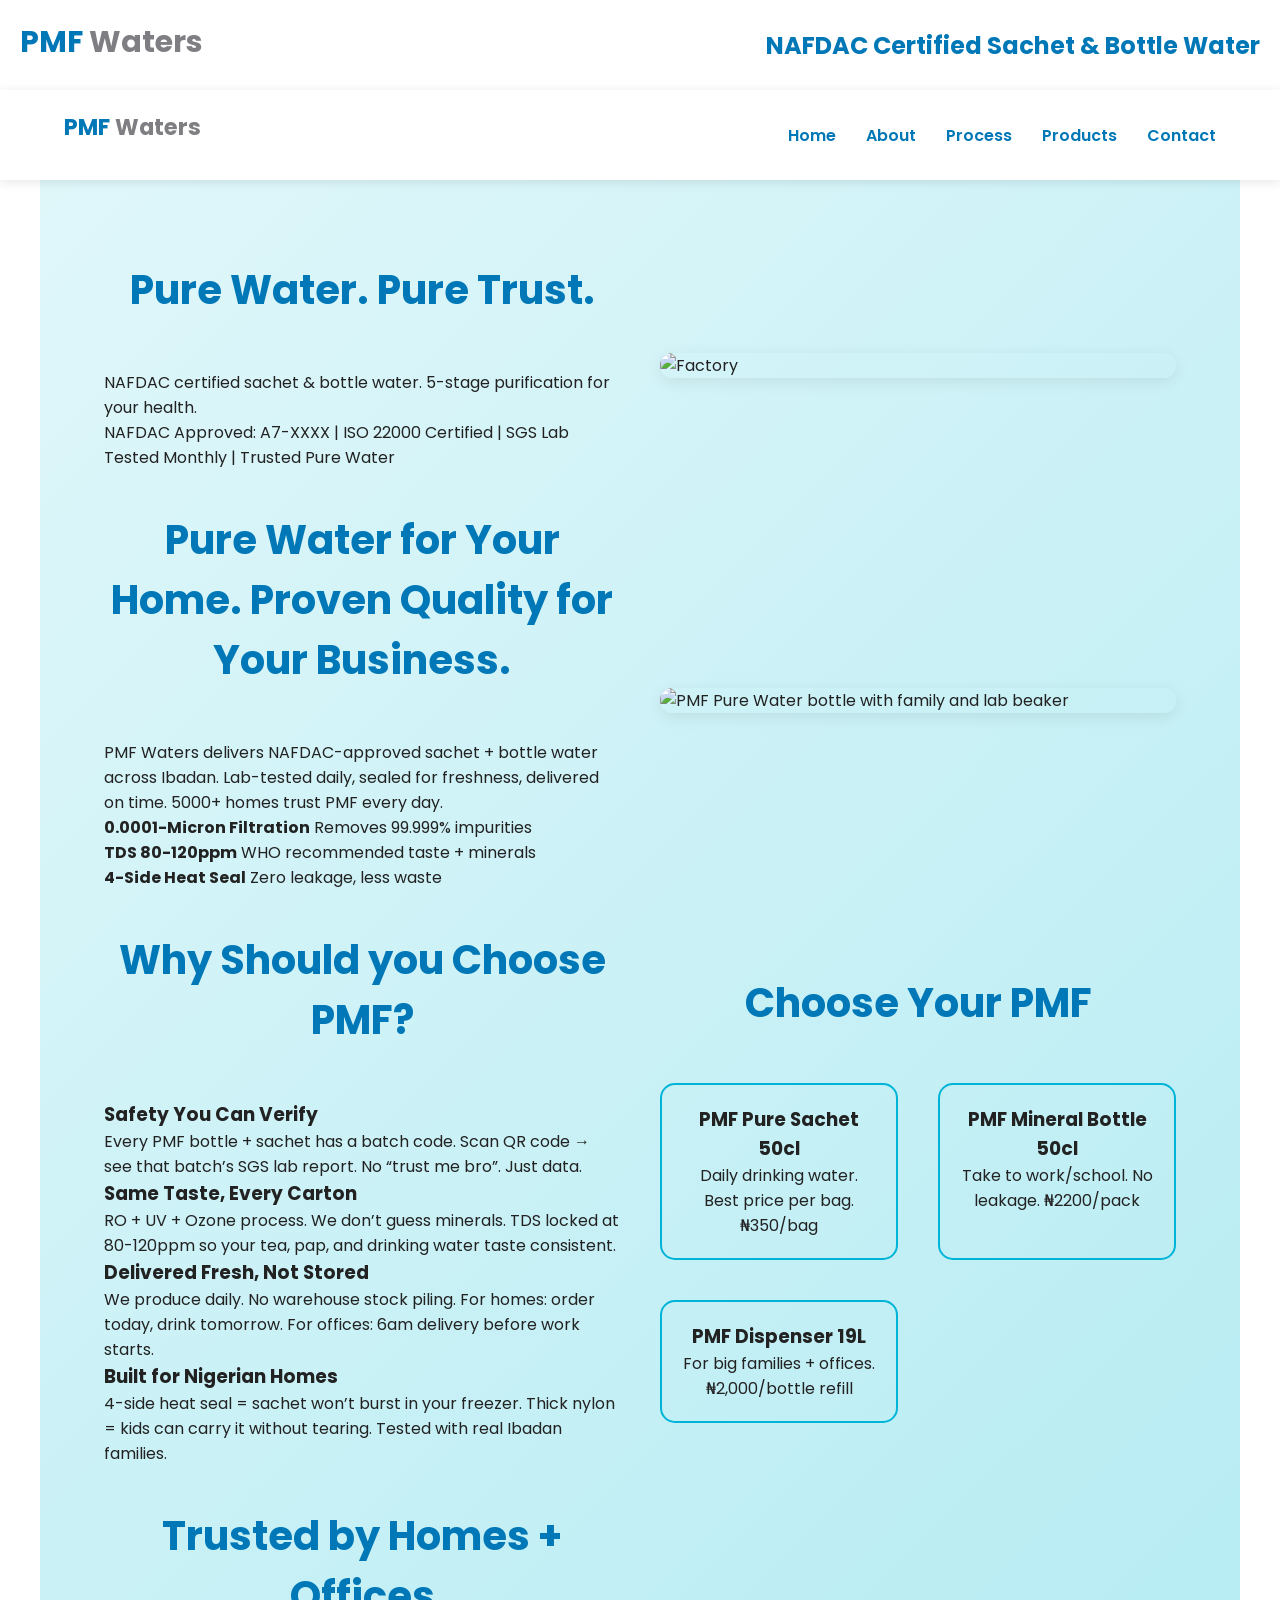
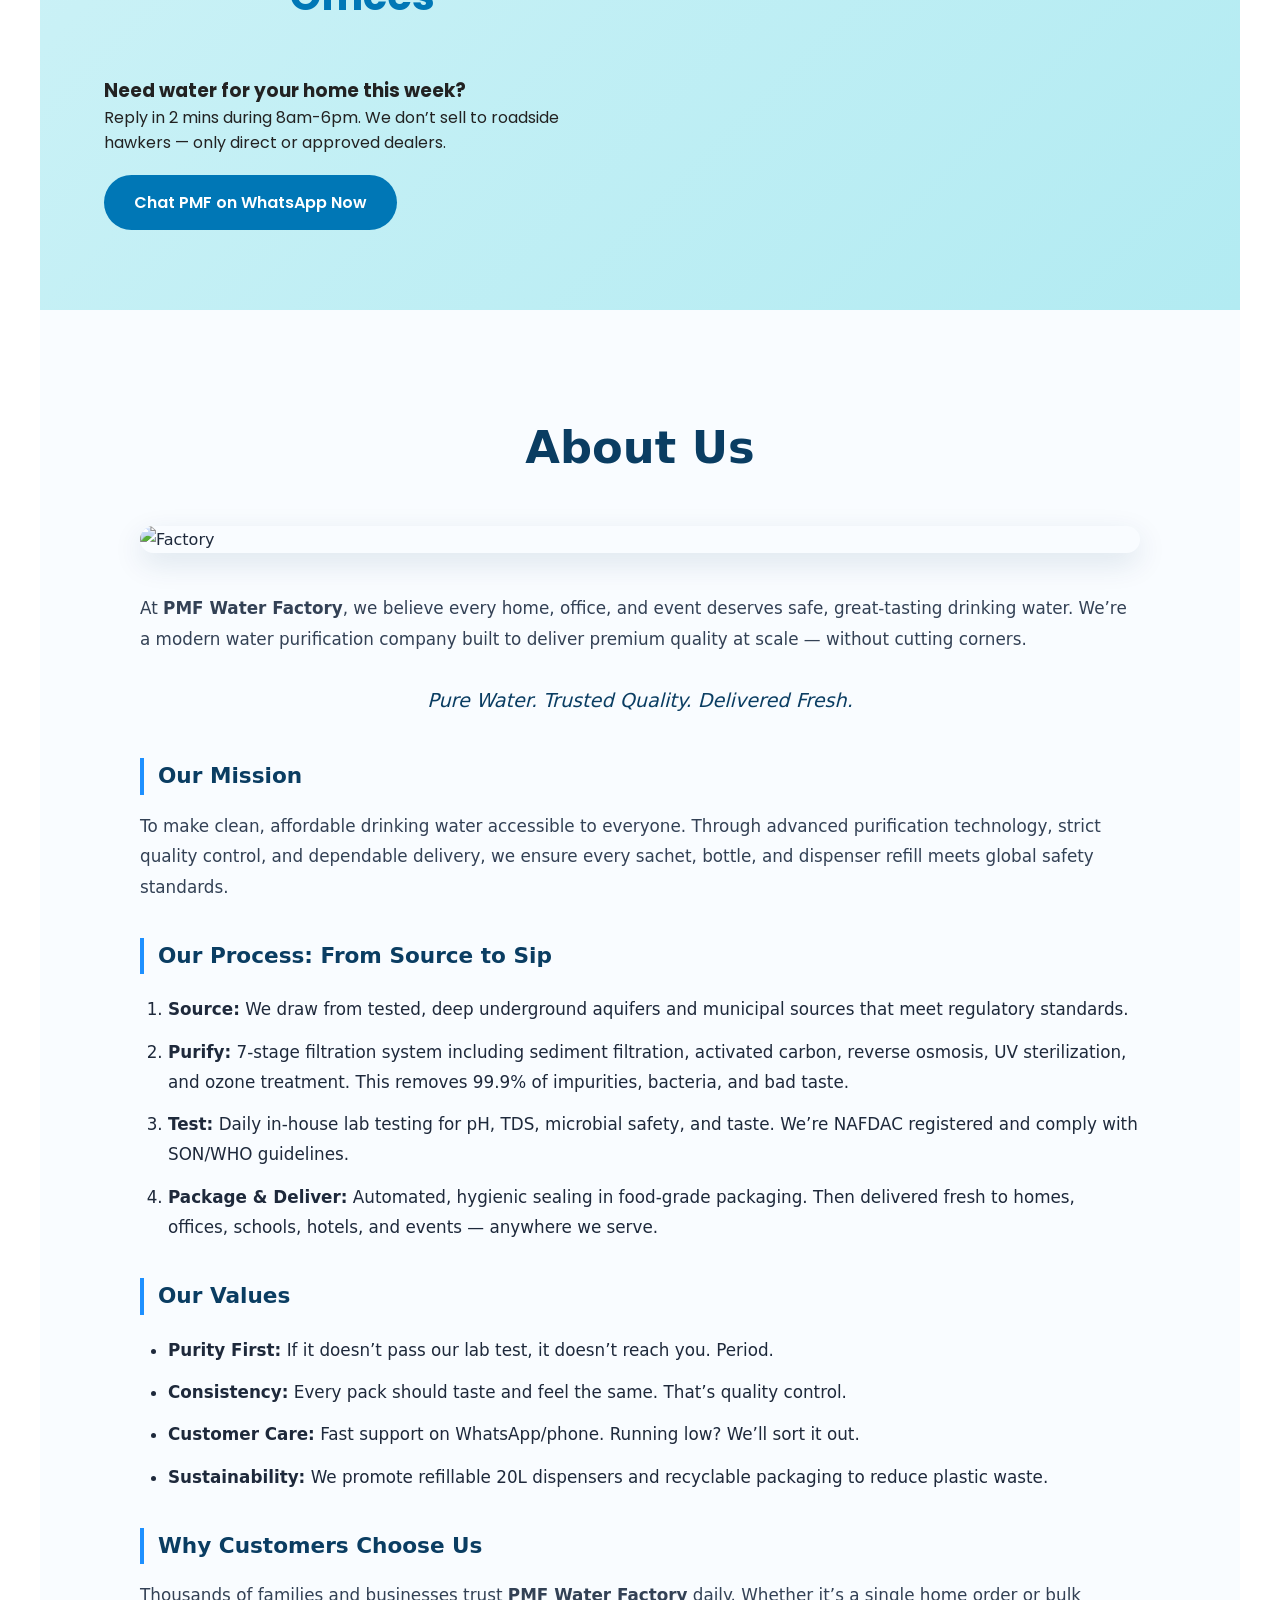
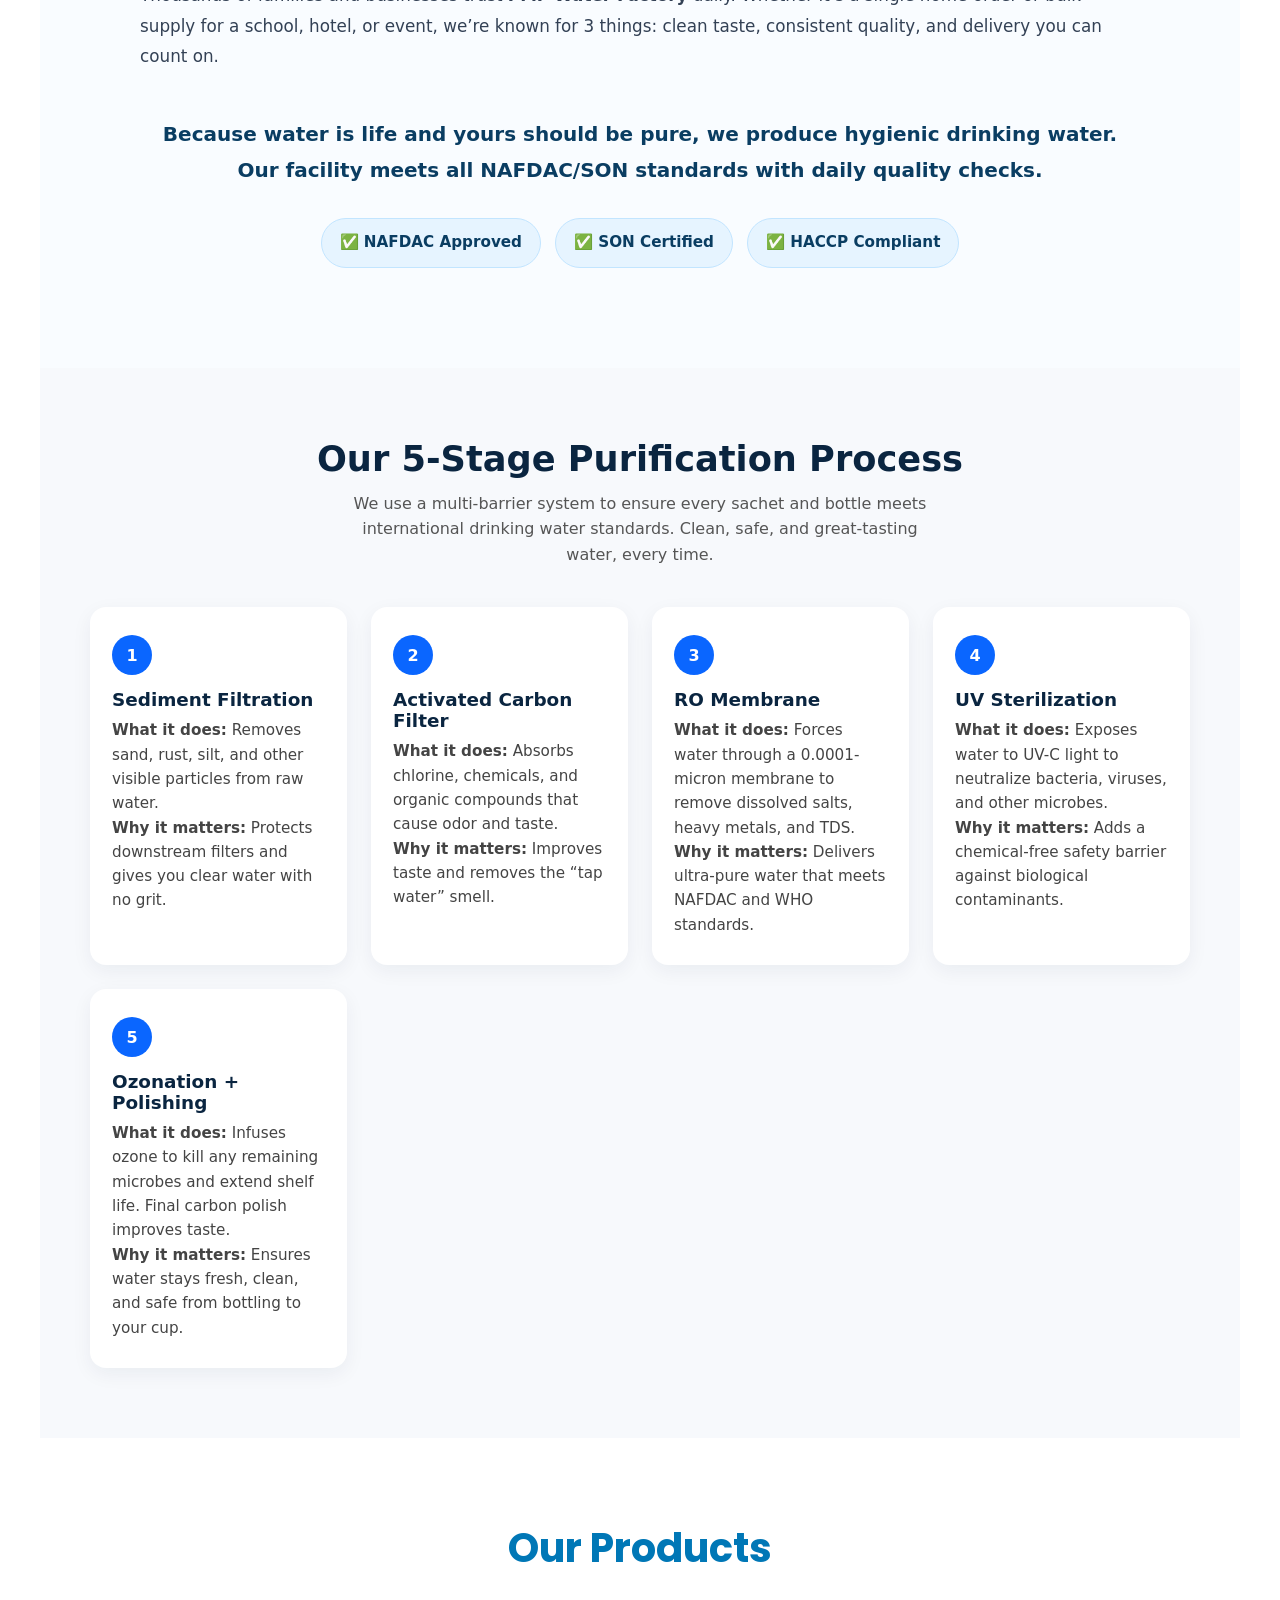
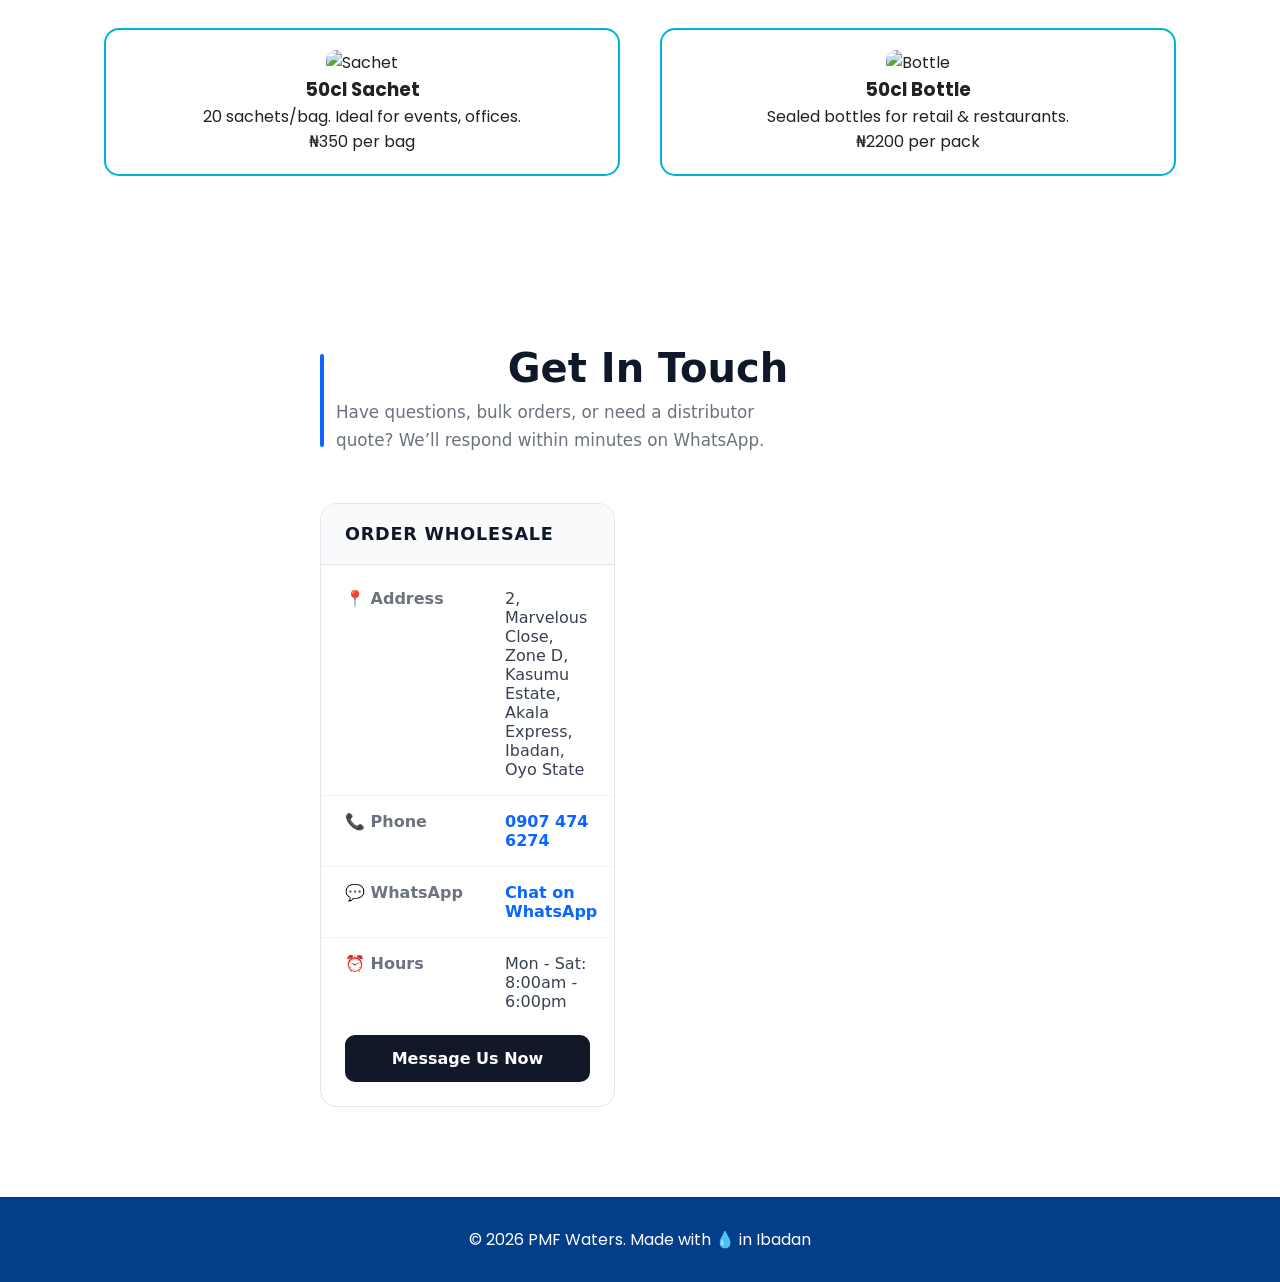
==== commit 1f911779: "update html contents" ====
--- a/index.html
+++ b/index.html
@@ -101,7 +101,7 @@
       
       <div class="product-card">
         <h3>PMF Pure Sachet 50cl</h3>
-        <p>Daily drinking water. Best price per bag. ₦300/bag</p>
+        <p>Daily drinking water. Best price per bag. ₦350/bag</p>
       </div>
 
       <div class="product-card">
@@ -238,7 +238,7 @@
         <img src="assets/sachet.jpg" alt="Sachet">
         <h3>50cl Sachet</h3>
         <p>20 sachets/bag. Ideal for events, offices.</p>
-        <span>₦300 per bag</span>
+        <span>₦350 per bag</span>
       </div>
       <div class="product-card">
         <img src="assets/bottle.jpg" alt="Bottle">
--- a/styles.css
+++ b/styles.css
@@ -67,12 +67,9 @@
 form button { background: #0077b6; color: white; border: none; padding: 15px 30px; border-radius: 8px; cursor: pointer; }
 
 footer { background: #023e8a; color: white; text-align: center; padding: 30px; }
-
-
-@media (max-width: 768px) {
- .home-content,.about-grid,.process-grid,.product-grid,.contact-grid { grid-template-columns: 1fr; }
-  nav ul { display: none; } 
-}
+  
+
+
 
 
 #about {
@@ -433,4 +430,26 @@
     width: 100%;
     height: auto;       
     object-fit: cover;
-  }+  }
+
+  @media (max-width: 768px) {
+  .home-content, .about-grid, .process-grid, .product-grid, .contact-grid { 
+    grid-template-columns: 1fr;
+    gap: 20px;
+  }
+
+  nav ul { 
+    display: flex;
+    flex-direction: column;
+    gap: 12px;
+    padding: 10px 0;
+  }
+
+  img, video { 
+    max-width: 100%;
+    height: auto;
+  }
+
+  .hero-content h1 { font-size: clamp(28px, 8vw, 48px); }
+  section { padding: 40px 5%; } 
+} 
